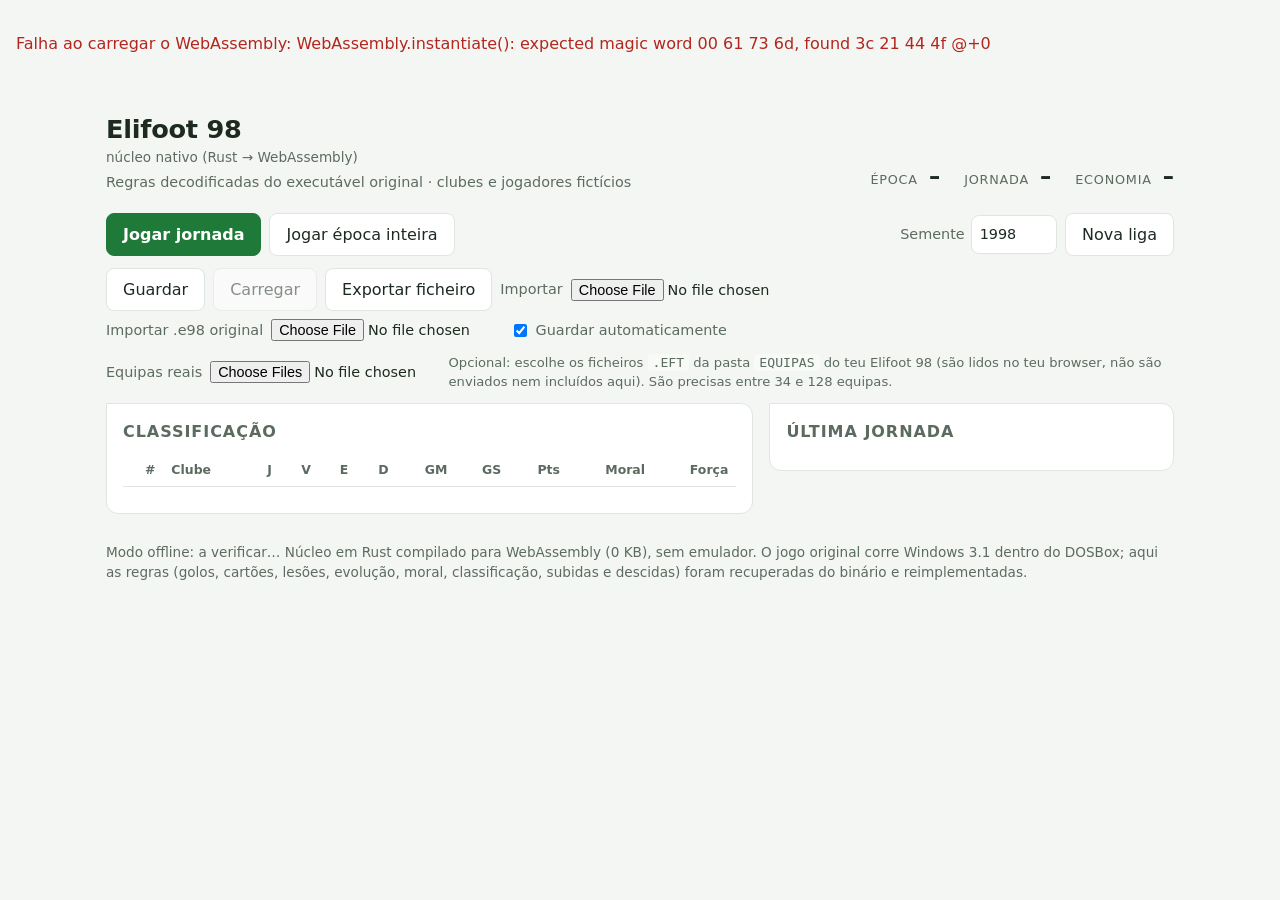
==== web/index.html @ 3d681cfb "Finances: wages, gate receipts, attendance, ticket price, stadium and cash for every club; finance c" ====
<!doctype html>
<html lang="pt-PT">
<head>
<meta charset="utf-8">
<meta name="viewport" content="width=device-width, initial-scale=1">
<title>Elifoot 98 — núcleo nativo</title>
<link rel="manifest" href="manifest.webmanifest">
<meta name="theme-color" content="#1f7a3a">
<link rel="apple-touch-icon" href="icon-192.png">
<link rel="icon" href="data:image/svg+xml,%3Csvg xmlns=%27http://www.w3.org/2000/svg%27 viewBox=%270 0 32 32%27%3E%3Ccircle cx=%2716%27 cy=%2716%27 r=%2714%27 fill=%27%231f7a3a%27/%3E%3Cpath d=%27M16 8l5 4-2 6h-6l-2-6z%27 fill=%27white%27/%3E%3C/svg%3E">
<link rel="stylesheet" href="style.css">
</head>
<body>
<header>
  <div class="brand">
    <h1>Elifoot 98 <span>núcleo nativo (Rust → WebAssembly)</span></h1>
    <p class="sub">Regras decodificadas do executável original · <span id="mode">clubes e jogadores fictícios</span></p>
  </div>
  <div class="status" aria-live="polite">
    <div><span class="k">Época</span> <b id="year">–</b></div>
    <div><span class="k">Jornada</span> <b id="round">–</b></div>
    <div title="Índice económico global (10c8:2b46): passeio aleatório por jornada, entre 0,5 e 10; sobe nos anos 00–49 e desce nos anos 50–99"><span class="k">Economia</span> <b id="economy">–</b></div>
  </div>
</header>

<section class="controls">
  <button id="play-round" class="primary">Jogar jornada</button>
  <button id="play-season">Jogar época inteira</button>
  <label class="seed">Semente <input id="seed" type="number" value="1998" min="1"></label>
  <button id="new-world">Nova liga</button>
</section>

<section class="controls saves">
  <button id="save-now">Guardar</button>
  <button id="load-now" disabled>Carregar</button>
  <button id="export">Exportar ficheiro</button>
  <label class="file"><span>Importar</span><input id="import" type="file" accept=".txt,.sav,text/plain"></label>
  <label class="file" title="Lê um ficheiro JOGOS\\*.e98 do Elifoot 98 original (no teu browser; não é enviado)"><span>Importar .e98 original</span><input id="import-e98" type="file" accept=".e98,.E98"></label>
  <label class="check"><input id="autosave" type="checkbox" checked> Guardar automaticamente</label>
  <span id="save-status" class="note" role="status"></span>
</section>

<section class="controls real">
  <label class="file">
    <span>Equipas reais</span>
    <input id="eft" type="file" accept=".eft,.EFT" multiple>
  </label>
  <button id="use-fiction" hidden>Voltar às equipas fictícias</button>
  <p id="eft-status" class="note" role="status">Opcional: escolhe os ficheiros <code>.EFT</code> da pasta <code>EQUIPAS</code> do teu Elifoot 98 (são lidos no teu browser, não são enviados nem incluídos aqui). São precisas entre 34 e 128 equipas.</p>
</section>

<nav id="tabs" role="tablist" aria-label="Divisões"></nav>

<main>
  <section class="card" aria-labelledby="t-title">
    <h2 id="t-title">Classificação</h2>
    <div class="scroll">
      <table id="table">
        <thead><tr>
          <th>#</th><th class="l">Clube</th><th title="Jogos">J</th><th title="Vitórias">V</th><th title="Empates">E</th>
          <th title="Derrotas">D</th><th title="Golos marcados">GM</th><th title="Golos sofridos">GS</th>
          <th title="Pontos">Pts</th><th title="Moral (K): média móvel dos resultados, 0 a 2,5">Moral</th>
          <th title="Força média do plantel">Força</th>
        </tr></thead>
        <tbody></tbody>
      </table>
    </div>
    <p class="note" id="base-note"></p>
  </section>

  <section class="card" aria-labelledby="r-title">
    <h2 id="r-title">Última jornada</h2>
    <ul id="results" class="results"></ul>
    <div id="match" class="match" hidden></div>
  </section>

  <section class="card wide" id="club-card" hidden aria-labelledby="c-title">
    <h2 id="c-title">O meu clube</h2>
    <div class="club-head">
      <div><b id="club-name"></b> <span id="club-div" class="muted"></span></div>
      <label>Formação <select id="formation"></select></label>
      <button id="auto-plan">Escalar automaticamente</button>
      <label>Mudar de clube <select id="change-club"></select></label>
    </div>
    <p id="club-msg" class="note" role="status"></p>
    <div id="finance" class="finance"></div>
    <div class="club-grid">
      <div class="scroll">
        <table id="squad">
          <thead><tr><th class="l">Pos</th><th class="l">Jogador</th><th title="Força">F</th><th title="Craque: g ≥ 8 e não guarda-redes nem defesa">★</th><th class="l">Estado</th><th class="l">Papel</th></tr></thead>
          <tbody></tbody>
        </table>
      </div>
      <div>
        <h3>Substituições planeadas <small>(máx. 3)</small></h3>
        <div id="subs"></div>
        <button id="add-sub">Adicionar substituição</button>
        <p class="note">As lesões e expulsões continuam a ter substituição automática. O jogo original pára e pergunta-te; aqui cada jogo corre de uma vez.</p>
        <h3>A minha jornada</h3>
        <div id="my-match" class="empty">Ainda não jogaste.</div>
      </div>
    </div>
  </section>

  <section class="card wide" id="cup-card" hidden aria-labelledby="cup-title">
    <h2 id="cup-title">Taça</h2>
    <ul id="cup-results" class="results"></ul>
    <div id="cup-match" class="match" hidden></div>
    <p class="note" id="cup-note"></p>
  </section>

  <section class="card wide" id="season-card" hidden aria-labelledby="s-title">
    <h2 id="s-title">Fim de época</h2>
    <div id="season"></div>
  </section>
</main>

<footer>
  <p><span id="offline-status">Modo offline: a verificar…</span> Núcleo em Rust compilado para WebAssembly (<span id="wasm-size">–</span>), sem emulador. O jogo original corre Windows 3.1 dentro do DOSBox; aqui as regras
  (golos, cartões, lesões, evolução, moral, classificação, subidas e descidas) foram recuperadas do binário e reimplementadas.</p>
</footer>
<script src="app.js" type="module"></script>
</body>
</html>
---- web/style.css ----
:root {
  --bg: #f4f6f3; --card: #ffffff; --ink: #1c2a20; --muted: #5c6b60; --line: #dfe6df;
  --accent: #1f7a3a; --accent-ink: #ffffff; --up: #1f7a3a; --down: #b3261e; --row: #f7faf7;
}
@media (prefers-color-scheme: dark) {
  :root { --bg: #0f1a13; --card: #16251b; --ink: #e6efe8; --muted: #9db0a3; --line: #254031;
          --accent: #3fae62; --accent-ink: #07130b; --up: #5fd083; --down: #ff8a80; --row: #1a2d21; }
}
* { box-sizing: border-box; }
body { margin: 0; background: var(--bg); color: var(--ink); font: 16px/1.45 system-ui, -apple-system, "Segoe UI", Roboto, sans-serif; }
header { display: flex; flex-wrap: wrap; gap: 16px; justify-content: space-between; align-items: flex-end; padding: 24px 16px 8px; max-width: 1100px; margin: 0 auto; }
h1 { margin: 0; font-size: 1.6rem; letter-spacing: -.01em; }
h1 span { display: block; font-size: .85rem; font-weight: 500; color: var(--muted); letter-spacing: 0; }
.sub { margin: 4px 0 0; color: var(--muted); font-size: .9rem; }
.status { display: flex; gap: 24px; }
.status .k { color: var(--muted); font-size: .8rem; text-transform: uppercase; letter-spacing: .06em; margin-right: 6px; }
.status b { font-size: 1.4rem; font-variant-numeric: tabular-nums; }
.controls, nav, main, footer { max-width: 1100px; margin: 0 auto; padding: 0 16px; }
.controls { display: flex; flex-wrap: wrap; gap: 8px; align-items: center; padding-top: 12px; padding-bottom: 12px; }
button { font: inherit; padding: 9px 16px; border-radius: 8px; border: 1px solid var(--line); background: var(--card); color: var(--ink); cursor: pointer; }
button:hover { border-color: var(--accent); }
button:focus-visible, input:focus-visible { outline: 2px solid var(--accent); outline-offset: 2px; }
button.primary { background: var(--accent); color: var(--accent-ink); border-color: var(--accent); font-weight: 600; }
button:disabled { opacity: .5; cursor: default; }
.controls.real { padding-top: 0; }
.controls.real .note { margin: 0; flex: 1 1 320px; }
.file { display: flex; gap: 8px; align-items: center; color: var(--muted); font-size: .9rem; }
.file input { font: inherit; color: var(--ink); max-width: 16em; }
code { background: var(--row); padding: 1px 5px; border-radius: 4px; }
.seed { margin-left: auto; color: var(--muted); font-size: .9rem; display: flex; gap: 6px; align-items: center; }
.seed input { width: 6em; padding: 8px; border-radius: 8px; border: 1px solid var(--line); background: var(--card); color: var(--ink); font: inherit; }
nav { display: flex; gap: 4px; overflow-x: auto; padding-bottom: 0; }
nav button { border-radius: 8px 8px 0 0; border-bottom: none; white-space: nowrap; }
nav button[aria-selected="true"] { background: var(--card); border-color: var(--accent); color: var(--accent); font-weight: 600; }
main { display: grid; grid-template-columns: 1.6fr 1fr; gap: 16px; padding-top: 0; padding-bottom: 16px; align-items: start; }
.card { background: var(--card); border: 1px solid var(--line); border-radius: 0 12px 12px 12px; padding: 16px; }
.card.wide { grid-column: 1 / -1; border-radius: 12px; }
.card h2 { margin: 0 0 10px; font-size: 1rem; text-transform: uppercase; letter-spacing: .06em; color: var(--muted); }
.scroll { overflow-x: auto; }
table { border-collapse: collapse; width: 100%; font-variant-numeric: tabular-nums; }
th, td { padding: 7px 8px; text-align: right; border-bottom: 1px solid var(--line); white-space: nowrap; }
th { font-size: .78rem; color: var(--muted); font-weight: 600; }
th.l, td.l { text-align: left; }
tbody tr:nth-child(odd) { background: var(--row); }
td.pts { font-weight: 700; }
td.up { box-shadow: inset 3px 0 var(--up); }
td.down { box-shadow: inset 3px 0 var(--down); }
.note { color: var(--muted); font-size: .82rem; margin: 10px 0 0; }
.results { list-style: none; margin: 0; padding: 0; }
.results li button { width: 100%; text-align: left; display: grid; grid-template-columns: 1fr auto 1fr; gap: 8px; border: none; border-bottom: 1px solid var(--line); border-radius: 0; background: none; padding: 9px 4px; }
.results li button:hover, .results li button[aria-pressed="true"] { background: var(--row); }
.results .score { font-weight: 700; font-variant-numeric: tabular-nums; }
.results .away { text-align: right; }
.match { margin-top: 12px; padding-top: 10px; border-top: 2px solid var(--line); }
.match h3 { margin: 0 0 6px; font-size: 1rem; }
.ev { display: grid; grid-template-columns: 3em 1.6em 1fr; gap: 6px; padding: 3px 0; align-items: baseline; }
.ev .m { color: var(--muted); font-variant-numeric: tabular-nums; }
.ev.away { color: var(--muted); }
.empty { color: var(--muted); }
.moves { display: grid; grid-template-columns: repeat(auto-fit, minmax(240px, 1fr)); gap: 16px; margin-top: 12px; }
.moves h3 { font-size: .9rem; margin: 0 0 4px; }
.moves ul { margin: 0; padding-left: 1.1em; }
.up-t { color: var(--up); } .down-t { color: var(--down); }
footer { color: var(--muted); font-size: .85rem; padding-bottom: 32px; }
@media (max-width: 800px) { main { grid-template-columns: 1fr; } .card { border-radius: 12px; } nav button { border-radius: 8px; border-bottom: 1px solid var(--line); } }

.muted { color: var(--muted); font-size: .9rem; }
.club-head { display: flex; flex-wrap: wrap; gap: 12px 20px; align-items: center; margin-bottom: 8px; }
.club-head label { color: var(--muted); font-size: .9rem; display: flex; gap: 6px; align-items: center; }
select { font: inherit; padding: 6px 8px; border-radius: 8px; border: 1px solid var(--line); background: var(--card); color: var(--ink); }
.club-grid { display: grid; grid-template-columns: 1.4fr 1fr; gap: 16px; align-items: start; }
.club-grid h3 { margin: 0 0 6px; font-size: .95rem; }
#squad td, #squad th { padding: 5px 8px; }
#squad tr.out { color: var(--muted); }
#squad tr.start td:first-child { box-shadow: inset 3px 0 var(--accent); }
.badge { font-size: .75rem; padding: 1px 6px; border-radius: 10px; border: 1px solid var(--line); }
.badge.bad { color: var(--down); border-color: var(--down); }
.subrow { display: grid; grid-template-columns: 5em 1fr 1fr auto; gap: 6px; margin-bottom: 6px; align-items: center; }
.subrow input { width: 100%; padding: 6px; border-radius: 8px; border: 1px solid var(--line); background: var(--card); color: var(--ink); font: inherit; }
.results li.mine button { font-weight: 700; box-shadow: inset 3px 0 var(--accent); }
.mm { margin: 0; padding: 0; list-style: none; }
.mm li { padding: 2px 0; }
@media (max-width: 800px) { .club-grid { grid-template-columns: 1fr; } }

.controls.saves { padding-top: 0; }
.check { color: var(--muted); font-size: .9rem; display: flex; gap: 6px; align-items: center; }
#save-status { margin: 0; }

.finance { margin-top: 1rem; }
.finance dl { display: grid; grid-template-columns: repeat(auto-fit, minmax(11rem, 1fr)); gap: .5rem 1rem; margin: .5rem 0; }
.finance dl div { display: flex; justify-content: space-between; gap: .5rem; border-bottom: 1px solid var(--line, rgba(128,128,128,.25)); padding: .15rem 0; }
.finance dt { color: var(--muted, #888); }
.finance dd { margin: 0; font-variant-numeric: tabular-nums; font-weight: 600; }
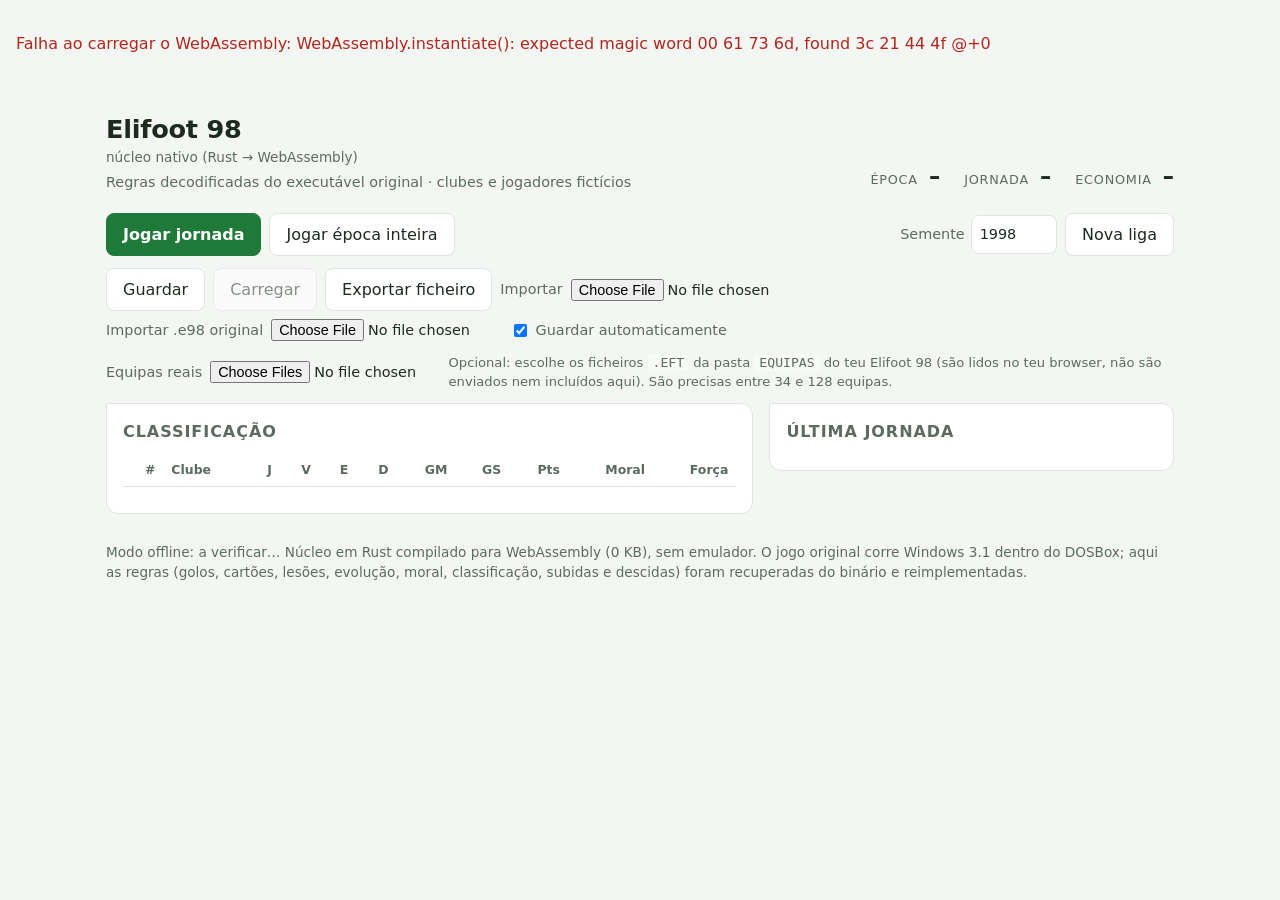
==== commit 25fb8d5b: "User market: bid in open auctions and sell players; Mercado card, saved listings Co-Authored-By: Cla" ====
--- a/web/index.html
+++ b/web/index.html
@@ -87,7 +87,7 @@
     <div class="club-grid">
       <div class="scroll">
         <table id="squad">
-          <thead><tr><th class="l">Pos</th><th class="l">Jogador</th><th title="Força">F</th><th title="Craque: g ≥ 8 e não guarda-redes nem defesa">★</th><th class="l">Estado</th><th class="l">Papel</th></tr></thead>
+          <thead><tr><th class="l">Pos</th><th class="l">Jogador</th><th title="Força">F</th><th title="Craque: g ≥ 8 e não guarda-redes nem defesa">★</th><th class="l">Estado</th><th class="l">Papel</th><th title="Salário por jogo">Salário</th><th class="l">Vender</th></tr></thead>
           <tbody></tbody>
         </table>
       </div>
@@ -109,6 +109,19 @@
     <p class="note" id="cup-note"></p>
   </section>
 
+  <section class="card wide" id="market-card" hidden aria-labelledby="mk-title">
+    <h2 id="mk-title">Mercado — leilões abertos</h2>
+    <p id="market-msg" class="note" role="status"></p>
+    <table id="board"><thead><tr><th class="l">Jogador</th><th class="l">Pos</th><th>F</th><th class="l">Clube</th><th>Base</th><th>Melhor oferta</th><th class="l">A tua licitação</th></tr></thead><tbody></tbody></table>
+    <p class="note">Os leilões fecham no início da jornada seguinte; se não licitares, ganha a melhor oferta dos clubes do computador. Vender: usa o botão na tabela do plantel.</p>
+  </section>
+
+  <section class="card wide" id="transfers-card" hidden aria-labelledby="tr-title">
+    <h2 id="tr-title">Transferências</h2>
+    <ul id="transfers" class="transfers"></ul>
+    <p class="note">Negócios entre clubes controlados pelo computador (leilão em que todos licitam). O teu clube ainda não compra nem vende.</p>
+  </section>
+
   <section class="card wide" id="season-card" hidden aria-labelledby="s-title">
     <h2 id="s-title">Fim de época</h2>
     <div id="season"></div>
--- a/web/style.css
+++ b/web/style.css
@@ -91,3 +91,10 @@
 .finance dl div { display: flex; justify-content: space-between; gap: .5rem; border-bottom: 1px solid var(--line, rgba(128,128,128,.25)); padding: .15rem 0; }
 .finance dt { color: var(--muted, #888); }
 .finance dd { margin: 0; font-variant-numeric: tabular-nums; font-weight: 600; }
+
+.transfers { list-style: none; margin: 0; padding: 0; max-height: 18rem; overflow: auto; }
+.transfers li { padding: .25rem 0; border-bottom: 1px solid var(--line, rgba(128,128,128,.2)); }
+.transfers .fee { float: right; font-variant-numeric: tabular-nums; font-weight: 600; }
+
+#board input.bid, .sellcell input.ask { width: 7rem; }
+.sellcell { white-space: nowrap; }
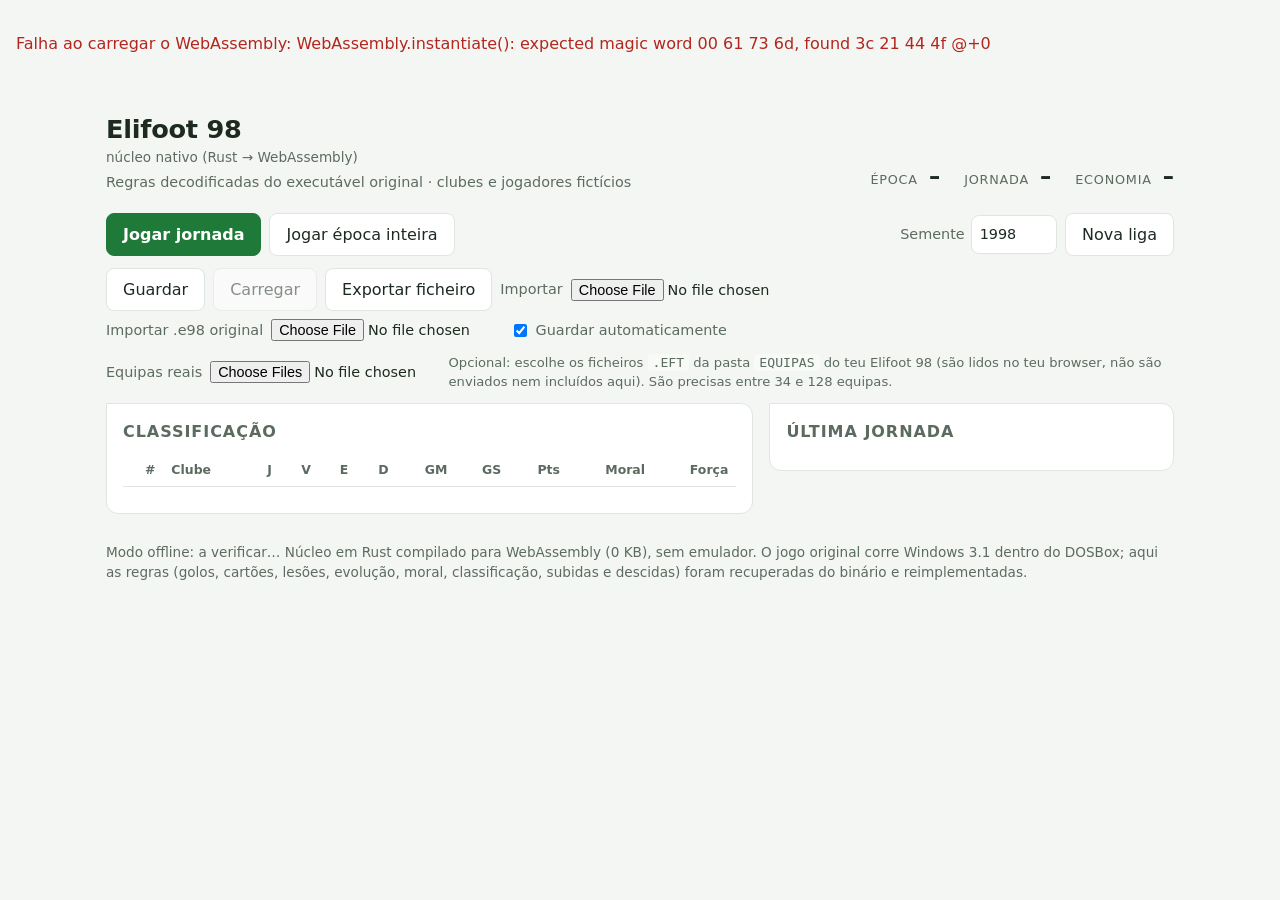
==== commit df53875d: "Direct player purchases (63fa) with search, season prizes, pending arrivals; Procurar jogadores card" ====
--- a/web/index.html
+++ b/web/index.html
@@ -116,6 +116,20 @@
     <p class="note">Os leilões fecham no início da jornada seguinte; se não licitares, ganha a melhor oferta dos clubes do computador. Vender: usa o botão na tabela do plantel.</p>
   </section>
 
+  <section class="card wide" id="search-card" hidden aria-labelledby="sr-title">
+    <h2 id="sr-title">Procurar jogadores</h2>
+    <form id="search-form" class="searchform">
+      <label>Nome <input id="sr-name" type="text" size="12"></label>
+      <label>País <input id="sr-nat" type="text" size="4" maxlength="3" placeholder="BRA"></label>
+      <label>Força mínima <input id="sr-str" type="number" min="0" max="50" value="0"></label>
+      <label>Posição <select id="sr-pos"><option value="-1">Todas</option><option value="0">Guarda-redes</option><option value="1">Defesa</option><option value="2">Médio</option><option value="3">Avançado</option></select></label>
+      <label>Preço máximo <input id="sr-price" type="number" min="0" step="1000" value="0"></label>
+      <button type="submit">Procurar</button>
+    </form>
+    <table id="offers"><thead><tr><th class="l">Jogador</th><th class="l">Clube</th><th class="l">Pos</th><th>F</th><th class="l">País</th><th>Preço</th><th></th></tr></thead><tbody></tbody></table>
+    <p class="note">Só aparecem (até 50) os jogadores que o clube aceita vender, ao preço que pede. O pagamento é imediato e o jogador chega no fim da jornada.</p>
+  </section>
+
   <section class="card wide" id="transfers-card" hidden aria-labelledby="tr-title">
     <h2 id="tr-title">Transferências</h2>
     <ul id="transfers" class="transfers"></ul>
--- a/web/style.css
+++ b/web/style.css
@@ -98,3 +98,9 @@
 
 #board input.bid, .sellcell input.ask { width: 7rem; }
 .sellcell { white-space: nowrap; }
+
+.kicks { margin: .25rem 0 .5rem 1.25rem; padding: 0; }
+.kicks li.away { color: var(--muted, #888); }
+
+.searchform { display: flex; flex-wrap: wrap; gap: .5rem 1rem; align-items: end; margin-bottom: .75rem; }
+.searchform label { display: flex; flex-direction: column; font-size: .85rem; }
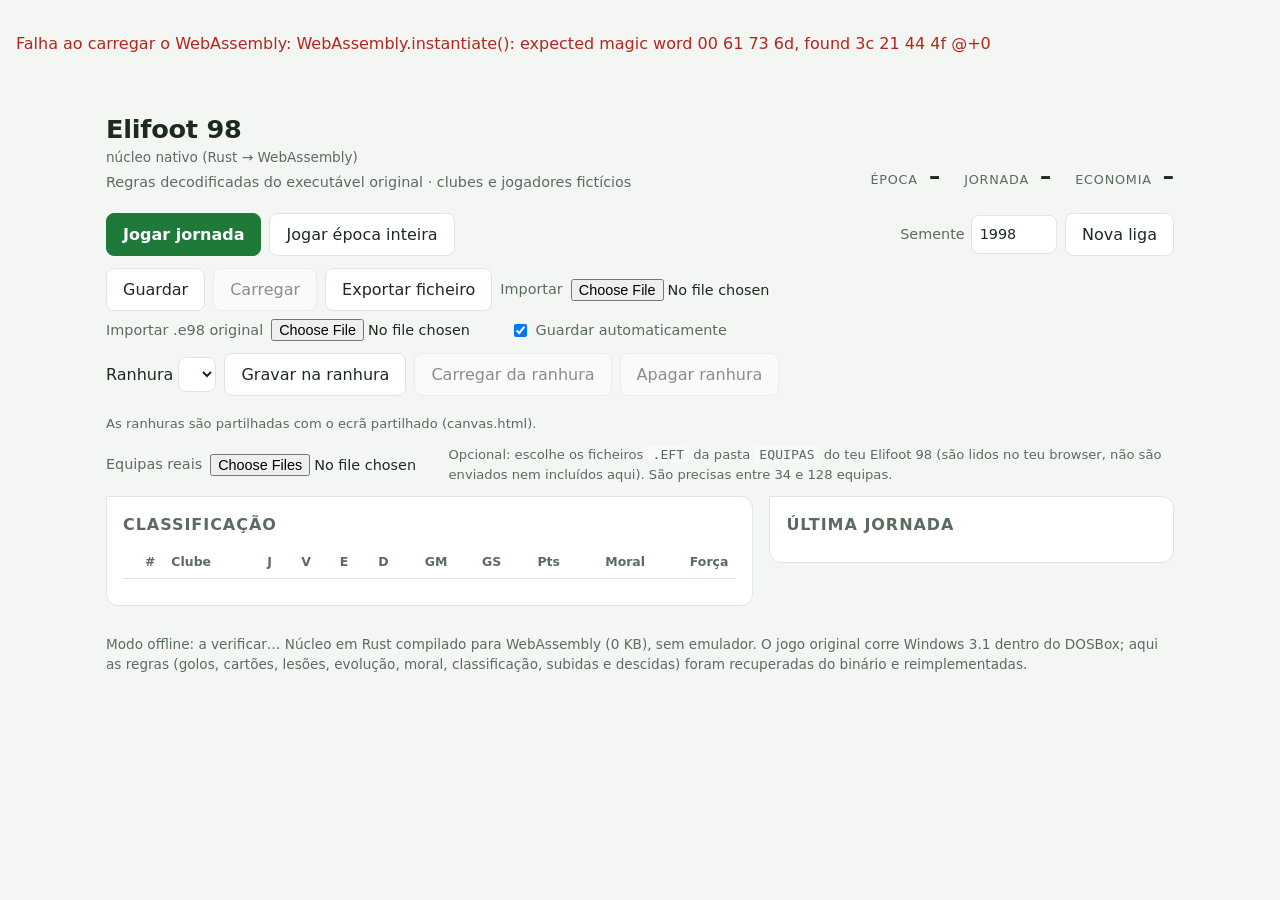
==== commit 2851a027: "DOM page: eight save slots shared with the canvas UI; keep the DOM page as the accessible front end " ====
--- a/web/index.html
+++ b/web/index.html
@@ -38,6 +38,14 @@
   <label class="file" title="Lê um ficheiro JOGOS\\*.e98 do Elifoot 98 original (no teu browser; não é enviado)"><span>Importar .e98 original</span><input id="import-e98" type="file" accept=".e98,.E98"></label>
   <label class="check"><input id="autosave" type="checkbox" checked> Guardar automaticamente</label>
   <span id="save-status" class="note" role="status"></span>
+</section>
+
+<section class="controls saves" aria-label="Ranhuras de gravação">
+  <label>Ranhura <select id="slot"></select></label>
+  <button id="slot-save">Gravar na ranhura</button>
+  <button id="slot-load" disabled>Carregar da ranhura</button>
+  <button id="slot-delete" disabled>Apagar ranhura</button>
+  <span class="note">As ranhuras são partilhadas com o ecrã partilhado (canvas.html).</span>
 </section>
 
 <section class="controls real">
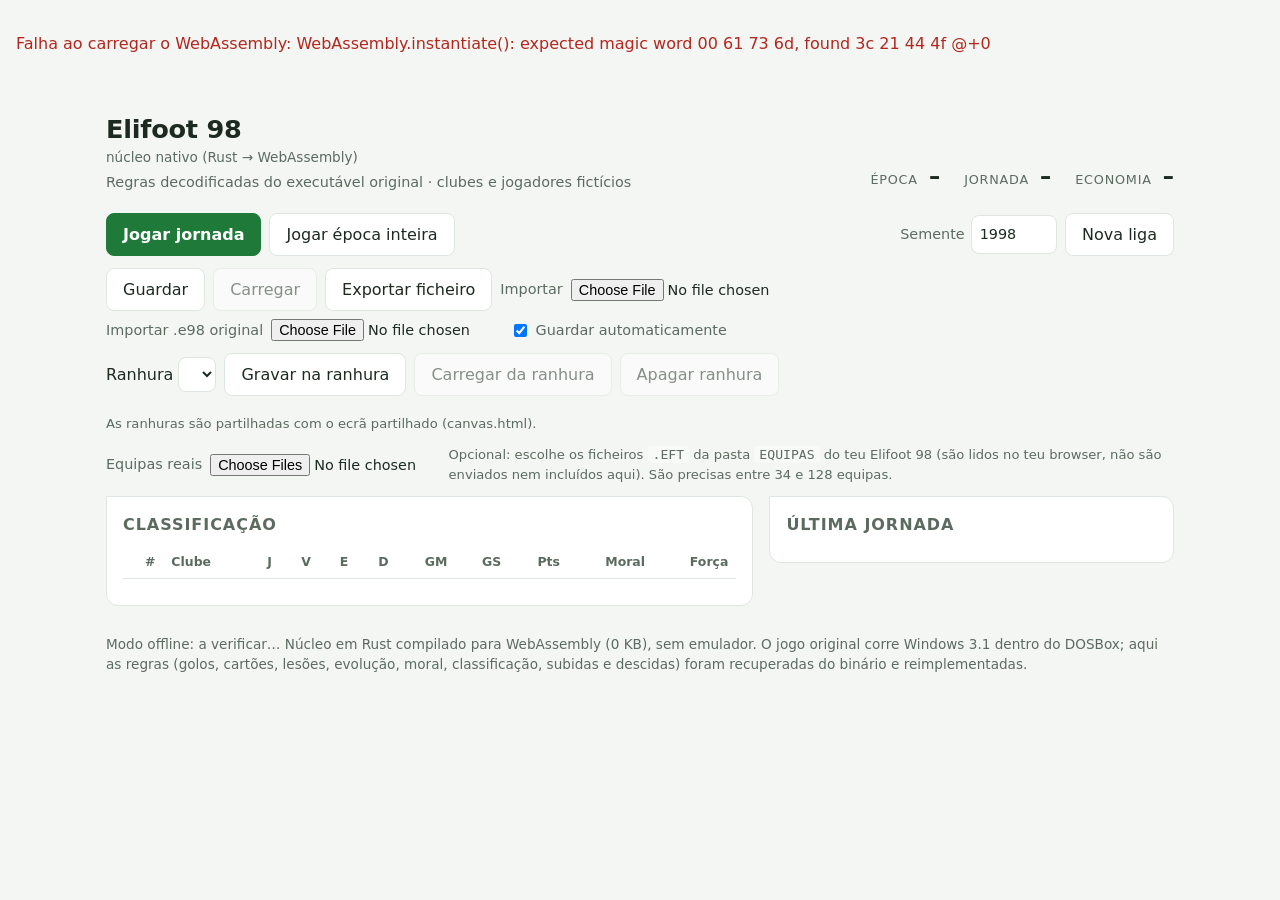
==== commit bdd6ef54: "Rename project to rustfoot98 (crates, wasm outputs, docs, page titles) Co-Authored-By: Claude Sonnet" ====
--- a/web/index.html
+++ b/web/index.html
@@ -3,7 +3,7 @@
 <head>
 <meta charset="utf-8">
 <meta name="viewport" content="width=device-width, initial-scale=1">
-<title>Elifoot 98 — núcleo nativo</title>
+<title>Rustfoot 98 — núcleo nativo</title>
 <link rel="manifest" href="manifest.webmanifest">
 <meta name="theme-color" content="#1f7a3a">
 <link rel="apple-touch-icon" href="icon-192.png">
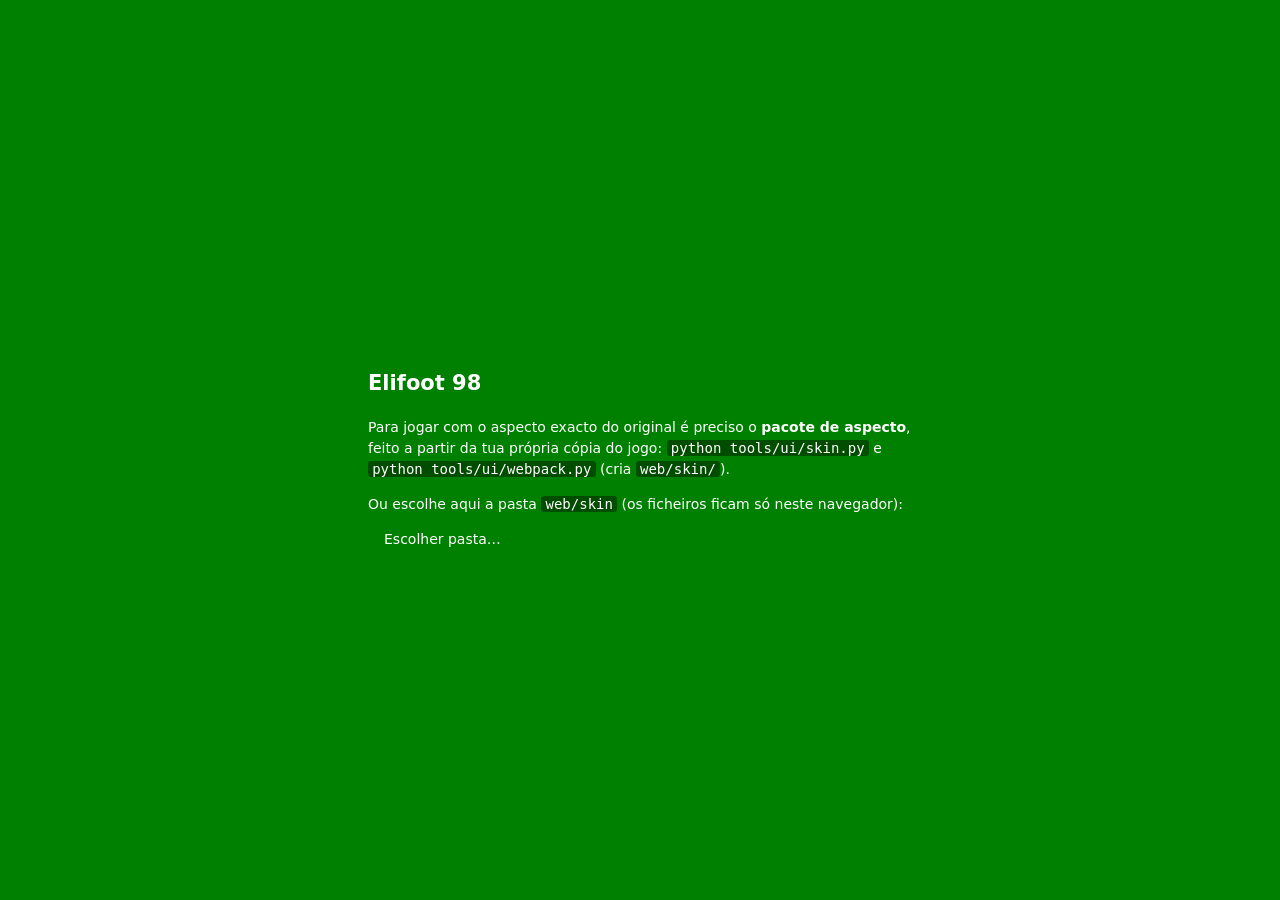
==== commit 53979a61: "Root page opens the classic interface; old DOM page moved to legacy.html; season driver step in clas" ====
--- a/web/index.html
+++ b/web/index.html
@@ -1,159 +1,22 @@
 <!doctype html>
-<html lang="pt-PT">
+<html lang="pt">
 <head>
 <meta charset="utf-8">
 <meta name="viewport" content="width=device-width, initial-scale=1">
-<title>Rustfoot 98 — núcleo nativo</title>
-<link rel="manifest" href="manifest.webmanifest">
-<meta name="theme-color" content="#1f7a3a">
-<link rel="apple-touch-icon" href="icon-192.png">
-<link rel="icon" href="data:image/svg+xml,%3Csvg xmlns=%27http://www.w3.org/2000/svg%27 viewBox=%270 0 32 32%27%3E%3Ccircle cx=%2716%27 cy=%2716%27 r=%2714%27 fill=%27%231f7a3a%27/%3E%3Cpath d=%27M16 8l5 4-2 6h-6l-2-6z%27 fill=%27white%27/%3E%3C/svg%3E">
-<link rel="stylesheet" href="style.css">
+<title>Rustfoot 98</title>
+<style>html,body{margin:0;height:100%;background:#008000;color:#fff;font:14px system-ui,sans-serif;display:grid;place-items:center}a{color:#ff0}</style>
 </head>
 <body>
-<header>
-  <div class="brand">
-    <h1>Elifoot 98 <span>núcleo nativo (Rust → WebAssembly)</span></h1>
-    <p class="sub">Regras decodificadas do executável original · <span id="mode">clubes e jogadores fictícios</span></p>
-  </div>
-  <div class="status" aria-live="polite">
-    <div><span class="k">Época</span> <b id="year">–</b></div>
-    <div><span class="k">Jornada</span> <b id="round">–</b></div>
-    <div title="Índice económico global (10c8:2b46): passeio aleatório por jornada, entre 0,5 e 10; sobe nos anos 00–49 e desce nos anos 50–99"><span class="k">Economia</span> <b id="economy">–</b></div>
-  </div>
-</header>
-
-<section class="controls">
-  <button id="play-round" class="primary">Jogar jornada</button>
-  <button id="play-season">Jogar época inteira</button>
-  <label class="seed">Semente <input id="seed" type="number" value="1998" min="1"></label>
-  <button id="new-world">Nova liga</button>
-</section>
-
-<section class="controls saves">
-  <button id="save-now">Guardar</button>
-  <button id="load-now" disabled>Carregar</button>
-  <button id="export">Exportar ficheiro</button>
-  <label class="file"><span>Importar</span><input id="import" type="file" accept=".txt,.sav,text/plain"></label>
-  <label class="file" title="Lê um ficheiro JOGOS\\*.e98 do Elifoot 98 original (no teu browser; não é enviado)"><span>Importar .e98 original</span><input id="import-e98" type="file" accept=".e98,.E98"></label>
-  <label class="check"><input id="autosave" type="checkbox" checked> Guardar automaticamente</label>
-  <span id="save-status" class="note" role="status"></span>
-</section>
-
-<section class="controls saves" aria-label="Ranhuras de gravação">
-  <label>Ranhura <select id="slot"></select></label>
-  <button id="slot-save">Gravar na ranhura</button>
-  <button id="slot-load" disabled>Carregar da ranhura</button>
-  <button id="slot-delete" disabled>Apagar ranhura</button>
-  <span class="note">As ranhuras são partilhadas com o ecrã partilhado (canvas.html).</span>
-</section>
-
-<section class="controls real">
-  <label class="file">
-    <span>Equipas reais</span>
-    <input id="eft" type="file" accept=".eft,.EFT" multiple>
-  </label>
-  <button id="use-fiction" hidden>Voltar às equipas fictícias</button>
-  <p id="eft-status" class="note" role="status">Opcional: escolhe os ficheiros <code>.EFT</code> da pasta <code>EQUIPAS</code> do teu Elifoot 98 (são lidos no teu browser, não são enviados nem incluídos aqui). São precisas entre 34 e 128 equipas.</p>
-</section>
-
-<nav id="tabs" role="tablist" aria-label="Divisões"></nav>
-
-<main>
-  <section class="card" aria-labelledby="t-title">
-    <h2 id="t-title">Classificação</h2>
-    <div class="scroll">
-      <table id="table">
-        <thead><tr>
-          <th>#</th><th class="l">Clube</th><th title="Jogos">J</th><th title="Vitórias">V</th><th title="Empates">E</th>
-          <th title="Derrotas">D</th><th title="Golos marcados">GM</th><th title="Golos sofridos">GS</th>
-          <th title="Pontos">Pts</th><th title="Moral (K): média móvel dos resultados, 0 a 2,5">Moral</th>
-          <th title="Força média do plantel">Força</th>
-        </tr></thead>
-        <tbody></tbody>
-      </table>
-    </div>
-    <p class="note" id="base-note"></p>
-  </section>
-
-  <section class="card" aria-labelledby="r-title">
-    <h2 id="r-title">Última jornada</h2>
-    <ul id="results" class="results"></ul>
-    <div id="match" class="match" hidden></div>
-  </section>
-
-  <section class="card wide" id="club-card" hidden aria-labelledby="c-title">
-    <h2 id="c-title">O meu clube</h2>
-    <div class="club-head">
-      <div><b id="club-name"></b> <span id="club-div" class="muted"></span></div>
-      <label>Formação <select id="formation"></select></label>
-      <button id="auto-plan">Escalar automaticamente</button>
-      <label>Mudar de clube <select id="change-club"></select></label>
-    </div>
-    <p id="club-msg" class="note" role="status"></p>
-    <div id="finance" class="finance"></div>
-    <div class="club-grid">
-      <div class="scroll">
-        <table id="squad">
-          <thead><tr><th class="l">Pos</th><th class="l">Jogador</th><th title="Força">F</th><th title="Craque: g ≥ 8 e não guarda-redes nem defesa">★</th><th class="l">Estado</th><th class="l">Papel</th><th title="Salário por jogo">Salário</th><th class="l">Vender</th></tr></thead>
-          <tbody></tbody>
-        </table>
-      </div>
-      <div>
-        <h3>Substituições planeadas <small>(máx. 3)</small></h3>
-        <div id="subs"></div>
-        <button id="add-sub">Adicionar substituição</button>
-        <p class="note">As lesões e expulsões continuam a ter substituição automática. O jogo original pára e pergunta-te; aqui cada jogo corre de uma vez.</p>
-        <h3>A minha jornada</h3>
-        <div id="my-match" class="empty">Ainda não jogaste.</div>
-      </div>
-    </div>
-  </section>
-
-  <section class="card wide" id="cup-card" hidden aria-labelledby="cup-title">
-    <h2 id="cup-title">Taça</h2>
-    <ul id="cup-results" class="results"></ul>
-    <div id="cup-match" class="match" hidden></div>
-    <p class="note" id="cup-note"></p>
-  </section>
-
-  <section class="card wide" id="market-card" hidden aria-labelledby="mk-title">
-    <h2 id="mk-title">Mercado — leilões abertos</h2>
-    <p id="market-msg" class="note" role="status"></p>
-    <table id="board"><thead><tr><th class="l">Jogador</th><th class="l">Pos</th><th>F</th><th class="l">Clube</th><th>Base</th><th>Melhor oferta</th><th class="l">A tua licitação</th></tr></thead><tbody></tbody></table>
-    <p class="note">Os leilões fecham no início da jornada seguinte; se não licitares, ganha a melhor oferta dos clubes do computador. Vender: usa o botão na tabela do plantel.</p>
-  </section>
-
-  <section class="card wide" id="search-card" hidden aria-labelledby="sr-title">
-    <h2 id="sr-title">Procurar jogadores</h2>
-    <form id="search-form" class="searchform">
-      <label>Nome <input id="sr-name" type="text" size="12"></label>
-      <label>País <input id="sr-nat" type="text" size="4" maxlength="3" placeholder="BRA"></label>
-      <label>Força mínima <input id="sr-str" type="number" min="0" max="50" value="0"></label>
-      <label>Posição <select id="sr-pos"><option value="-1">Todas</option><option value="0">Guarda-redes</option><option value="1">Defesa</option><option value="2">Médio</option><option value="3">Avançado</option></select></label>
-      <label>Preço máximo <input id="sr-price" type="number" min="0" step="1000" value="0"></label>
-      <button type="submit">Procurar</button>
-    </form>
-    <table id="offers"><thead><tr><th class="l">Jogador</th><th class="l">Clube</th><th class="l">Pos</th><th>F</th><th class="l">País</th><th>Preço</th><th></th></tr></thead><tbody></tbody></table>
-    <p class="note">Só aparecem (até 50) os jogadores que o clube aceita vender, ao preço que pede. O pagamento é imediato e o jogador chega no fim da jornada.</p>
-  </section>
-
-  <section class="card wide" id="transfers-card" hidden aria-labelledby="tr-title">
-    <h2 id="tr-title">Transferências</h2>
-    <ul id="transfers" class="transfers"></ul>
-    <p class="note">Negócios entre clubes controlados pelo computador (leilão em que todos licitam). O teu clube ainda não compra nem vende.</p>
-  </section>
-
-  <section class="card wide" id="season-card" hidden aria-labelledby="s-title">
-    <h2 id="s-title">Fim de época</h2>
-    <div id="season"></div>
-  </section>
-</main>
-
-<footer>
-  <p><span id="offline-status">Modo offline: a verificar…</span> Núcleo em Rust compilado para WebAssembly (<span id="wasm-size">–</span>), sem emulador. O jogo original corre Windows 3.1 dentro do DOSBox; aqui as regras
-  (golos, cartões, lesões, evolução, moral, classificação, subidas e descidas) foram recuperadas do binário e reimplementadas.</p>
-</footer>
-<script src="app.js" type="module"></script>
+<p>A abrir o <a href="classic.html">Rustfoot 98</a>… (<a href="legacy.html">versão simplificada</a>)</p>
+<script>
+// an older service worker may still answer for this page: drop it and its caches, then go to the classic interface
+(async () => {
+  try {
+    for (const r of await navigator.serviceWorker.getRegistrations()) await r.unregister();
+    for (const k of await caches.keys()) await caches.delete(k);
+  } catch (e) {}
+  location.replace("classic.html");
+})();
+</script>
 </body>
 </html>
